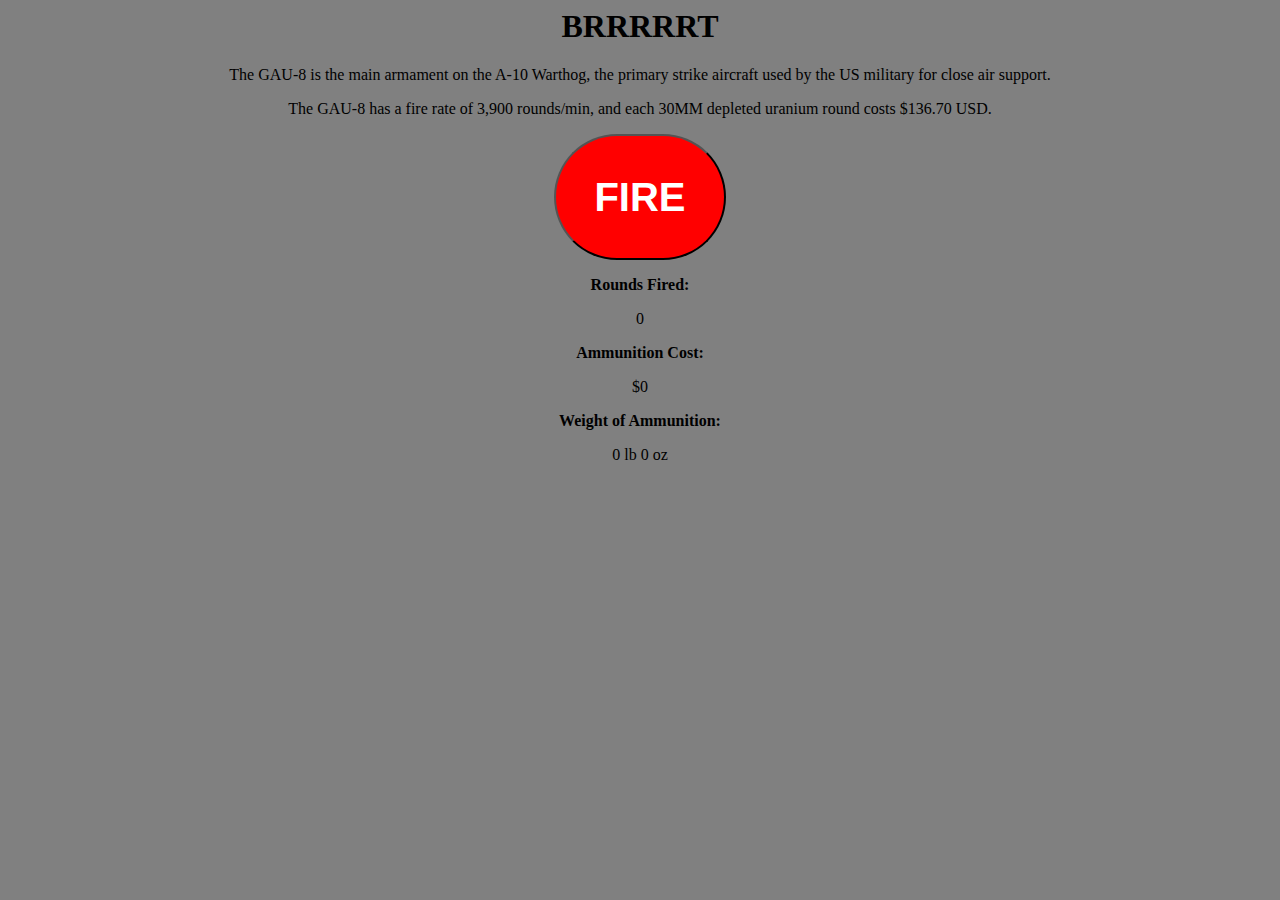
==== subpages/final.html @ 56b71dd4 "Add files via upload" ====
<html>
    <head>
        <title>GAU-8</title>
        <!-- meta data -->
        <meta name="viewport" content="width=device-width, initial-scale=1.0">
        <link rel = "stylesheet" href="final.css"/>
        </head>
    <body>
        <main class="center">
            <audio id="firing">
                <source src="./rss/firingt2.mp3">
            </audio>
            <audio id="spool">
                <source src="./rss/spoolup.mp3">
            </audio>
            <audio id="end">
                <source src="./rss/release.mp3">
            </audio>
            <div>
                <h1>BRRRRRT</h1>
                <p>The GAU-8 is the main armament on the A-10 Warthog, the primary strike aircraft used by the US military for close air support.</p>
                <p>The GAU-8 has a fire rate of 3,900 rounds/min, and each 30MM depleted uranium round costs $136.70 USD.</p>
                <button id="brrrrt" class="brrrrt">FIRE</button>
                <p><b>Rounds Fired: </b><div id="rCount">0</div></p>
                <p><b>Ammunition Cost: </b><div id="cCount">$0</div></p>
                <p><b>Weight of Ammunition: </b><div id="wCount">0 lb 0 oz</div></p>
                <p><div id="fact1"> </div></p>
                <p><div id="fact2"> </div></p>
                <p><div id="fact4"> </div></p>
                <p><div id="fact3"> </div></p>
                <p><div id="fact5"> </div></p>
                <p><div id="a10mag"> </div></p>
                <script src="brrrt.js"></script>
            </div>
        </main>
    </body>
</html>
---- subpages/final.css ----
body {
    background-color: gray;
}

.center {
    text-align: center;
}

.brrrrt{
    padding: 3vw;
    font-size:40px;
    font-weight:bold;
    color:white;
    background-color: red;
    border-radius:128px;
}
.brrrrt:active{
    background-color:rgb(160, 0, 0);
}
.a10mag{
    font-weight:bold;
}
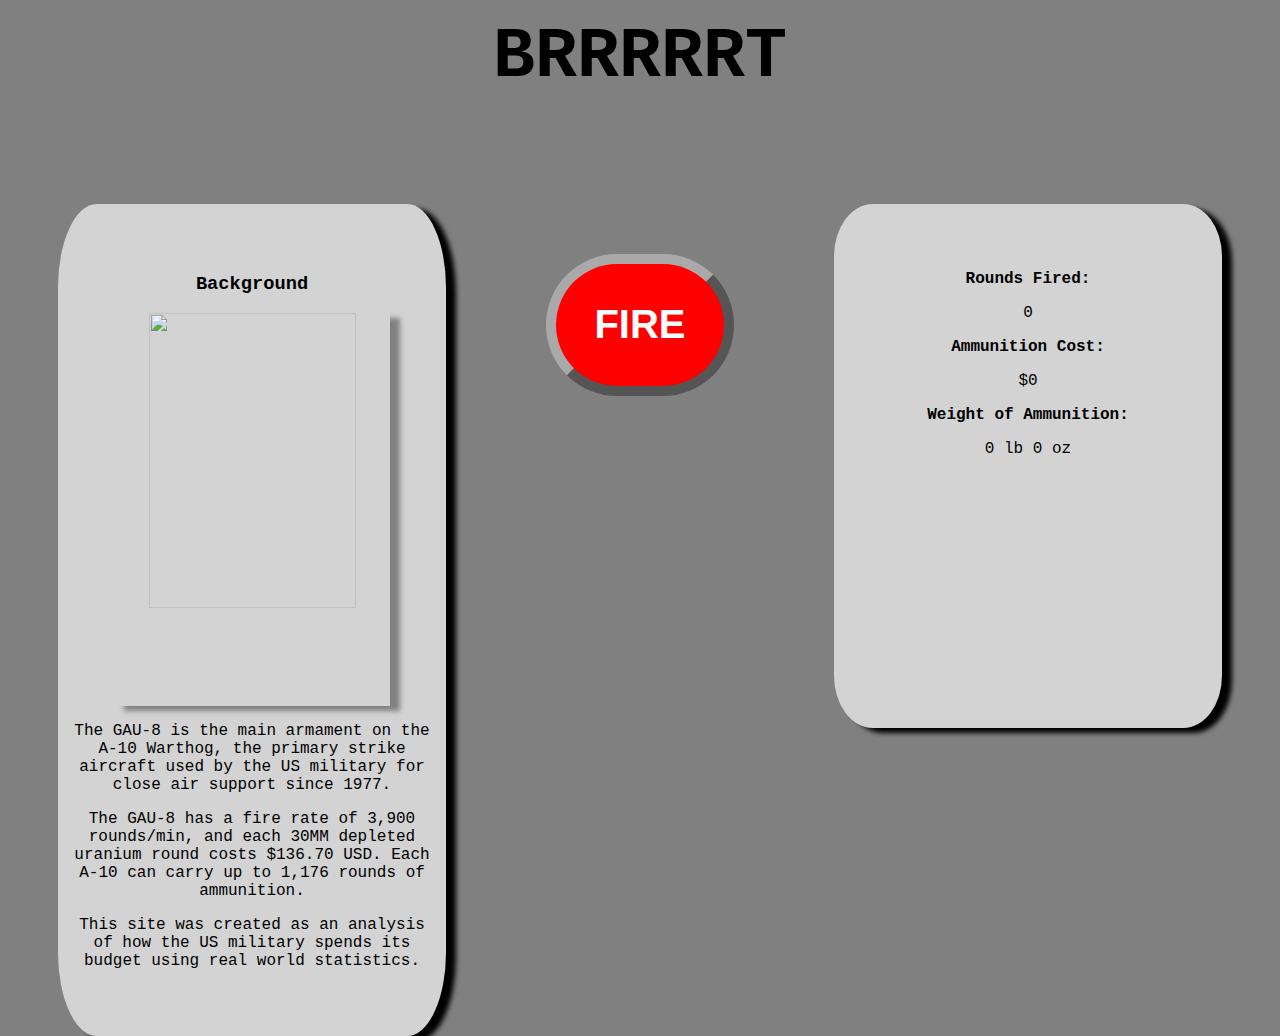
==== commit 9afae2c6: "Add files via upload" ====
--- a/subpages/final.html
+++ b/subpages/final.html
@@ -8,28 +8,43 @@
     <body>
         <main class="center">
             <audio id="firing">
-                <source src="./rss/firingt2.mp3">
+                <source src="../rss/firingt2.mp3">
             </audio>
             <audio id="spool">
-                <source src="./rss/spoolup.mp3">
+                <source src="../rss/spoolup.mp3">
             </audio>
             <audio id="end">
-                <source src="./rss/release.mp3">
+                <source src="../rss/release.mp3">
             </audio>
             <div>
-                <h1>BRRRRRT</h1>
-                <p>The GAU-8 is the main armament on the A-10 Warthog, the primary strike aircraft used by the US military for close air support.</p>
-                <p>The GAU-8 has a fire rate of 3,900 rounds/min, and each 30MM depleted uranium round costs $136.70 USD.</p>
-                <button id="brrrrt" class="brrrrt">FIRE</button>
-                <p><b>Rounds Fired: </b><div id="rCount">0</div></p>
-                <p><b>Ammunition Cost: </b><div id="cCount">$0</div></p>
-                <p><b>Weight of Ammunition: </b><div id="wCount">0 lb 0 oz</div></p>
-                <p><div id="fact1"> </div></p>
-                <p><div id="fact2"> </div></p>
-                <p><div id="fact4"> </div></p>
-                <p><div id="fact3"> </div></p>
-                <p><div id="fact5"> </div></p>
-                <p><div id="a10mag"> </div></p>
+                <h1 id="BRRRRRRT" class="headerBrt">BRRRRRT</h1>
+                <div class="newRow">
+                    <div class="info">
+                        <div class="bgcolor">
+                            <h3>Background</h3>
+                            <img class="a10pic" src="../images/a10.jpg">
+                            <p>The GAU-8 is the main armament on the A-10 Warthog, the primary strike aircraft used by the US military for close air support since 1977.</p>
+                            <p>The GAU-8 has a fire rate of 3,900 rounds/min, and each 30MM depleted uranium round costs $136.70 USD. Each A-10 can carry up to 1,176 rounds of ammunition.</p>
+                            <p>This site was created as an analysis of how the US military spends its budget using real world statistics.</p>
+                        </div>
+                    </div>
+                    <div class="trigger">
+                        <button id="brrrrt" class="brrrrt">FIRE</button>
+                    </div>
+                    <div class="otherInfo">
+                        <div class="bgcolor">
+                            <p><b>Rounds Fired: </b><div id="rCount">0</div></p>
+                            <p><b>Ammunition Cost: </b><div id="cCount">$0</div></p>
+                            <p><b>Weight of Ammunition: </b><div id="wCount">0 lb 0 oz</div></p>
+                            <p><div id="fact1"> <br></div></p>
+                            <p><div id="fact2"> <br></div></p>
+                            <p><div id="fact4"> <br></div></p>
+                            <p><div id="fact3"> <br></div></p>
+                            <p><div id="fact5"> <br></div></p>
+                            <p><div id="a10mag"> <br></div></p>
+                        </div>
+                    </div>
+                </div>
                 <script src="brrrt.js"></script>
             </div>
         </main>
--- a/subpages/final.css
+++ b/subpages/final.css
@@ -13,6 +13,8 @@
     color:white;
     background-color: red;
     border-radius:128px;
+    border-width: 10px;
+    border-color: darkgray;
 }
 .brrrrt:active{
     background-color:rgb(160, 0, 0);
@@ -20,3 +22,58 @@
 .a10mag{
     font-weight:bold;
 }
+.newRow{
+    display: flex;;
+    flex-direction: row;
+}
+.info{
+    padding: 50px 0px 50px 50px;
+    flex: 1 1 0px;
+    font-family: 'Courier New', Courier, monospace;
+}
+.trigger{
+    padding: 100px 0px 100px;
+    flex: 1 1 0px;
+}
+.otherInfo{
+    padding: 50px 50px 50px 0px;
+    flex: 1 1 0px;
+    font-family: 'Courier New', Courier, monospace;
+}
+.headerBrt{
+    font-style: normal;
+    font-size: 70px;
+    padding: 10px 10px 10px;
+    font-family: 'Courier New', Courier, monospace;
+}
+.BRRRRRRT{
+    animation: shake 0.5s;
+    animation-iteration-count: infinite;
+    font-style: oblique;
+    text-shadow: 2px 2px 2px lightgray;
+}
+.bgcolor{
+    padding: 50px 10px 50px;
+    background-color: lightgray;
+    border-radius: 10%;
+    box-shadow: 10px 5px 5px;
+}
+.a10pic{
+    width: 75%;
+    height: auto;
+    box-shadow: 10px 5px 5px gray;
+}
+
+@keyframes shake {
+    0% { transform: scale(1.2) translate(1px, 1px) rotate(0deg); }
+    10% { transform: scale(1.0) translate(-1px, -2px) rotate(-1deg); }
+    20% { transform: scale(1.2) translate(-3px, 0px) rotate(1deg); }
+    30% { transform: scale(1.0) translate(3px, 2px) rotate(0deg); }
+    40% { transform: scale(1.2) translate(1px, -1px) rotate(1deg); }
+    50% { transform: scale(1.0) translate(-1px, 2px) rotate(-1deg); }
+    60% { transform: scale(1.2) translate(-3px, 1px) rotate(0deg); }
+    70% { transform: scale(1.2) translate(3px, 1px) rotate(-1deg); }
+    80% { transform: scale(1.0) translate(-1px, -1px) rotate(1deg); }
+    90% { transform: scale(1.2) translate(1px, 2px) rotate(0deg); }
+    100% { transform: scale(1.2) translate(1px, -2px) rotate(-1deg); }
+  }